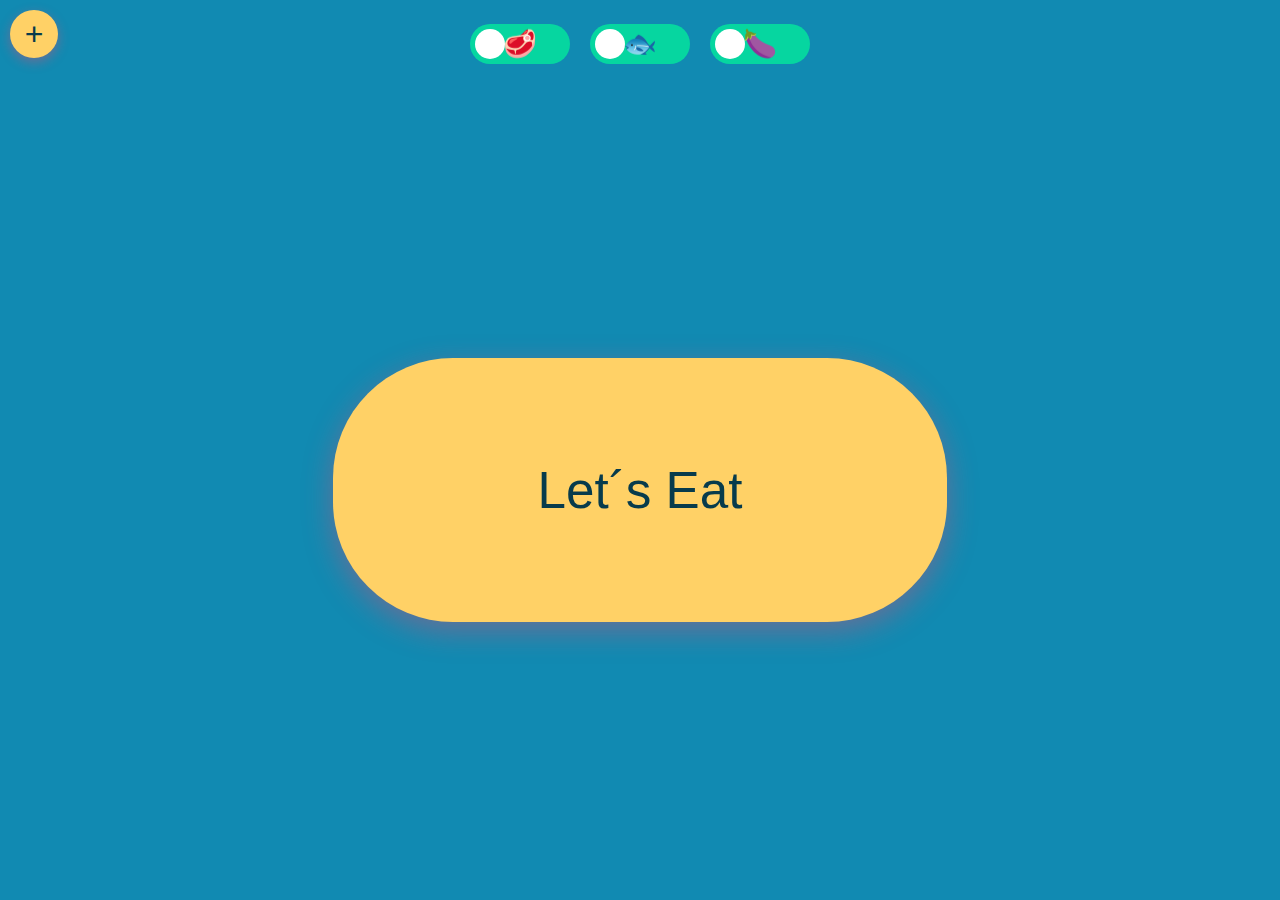
==== index.html @ 43ec03b9 "First commit" ====
<!DOCTYPE html>
<html lang="en">
<head>
  <meta charset="UTF-8" />
  <title>Random Recipe Picker</title>
  <!-- Link to external CSS -->
  <link rel="stylesheet" href="styles.css" />
</head>
<body>

  <!-- Plus sign in the top-left corner (for later functionality) -->
  <button id="plus-button" class="plus-button">+</button>

  <header>
    <!-- Filter Toggles (ALWAYS VISIBLE) -->
    <div id="filter-container">
      <!-- Meat Toggle -->
      <label class="toggle-switch">
        <input type="checkbox" id="exclude-meat" />
        <span class="switch-slider">🥩</span>
      </label>
  
      <!-- Fish Toggle -->
      <label class="toggle-switch">
        <input type="checkbox" id="exclude-fish" />
        <span class="switch-slider">🐟</span>
      </label>
  
      <!-- Vegetarian Toggle -->
      <label class="toggle-switch">
        <input type="checkbox" id="exclude-vegetarian" />
        <span class="switch-slider">🍆</span>
      </label>
    </div>
  </header>
  
  <main>
    <!-- Big Button in the Center -->
    <button id="random-recipe-btn">Let´s Eat</button>
  </main>

  <!-- Recipe Display Section (initially hidden) -->
  <section id="recipe-display" class="hidden">
    <!-- Picture Above the Text -->

    <h2 id="recipe-name"></h2>
    <p>
      <strong></strong> <span id="recipe-location"></span>
    </p>
    <p>
      <strong>Main Ingredient:</strong> <span id="recipe-ingredient"></span>
    </p>
    <p>
      <strong>Notes:</strong> <span id="recipe-notes"></span>
    </p>

    <!-- Smaller Random Button (on Recipe Page) -->
    <button id="random-recipe-btn-secondary" class="small-random-btn">
      What´s Next?🚀
    </button>

  </section>

  <!-- Link to external JS -->
  <script src="script.js"></script>
</body>
</html>
---- styles.css ----
/***************************
 * Common Base Styles
 ****************************/
 * {
    margin: 0;
    padding: 0;
    box-sizing: border-box;
  }
  
  body {
    font-family: sans-serif;
    background-color: #118AB2;
    display: flex;
    flex-direction: column;
    min-height: 100vh;
  }
  
  /***************************
   * PLUS BUTTON (top-left)
   ****************************/
  .plus-button {
    position: absolute;
    top: 10px;
    left: 10px;
    background-color: #FFD166;
    color: #073B4C;
    font-size: 2rem;
    width: 48px;
    height: 48px;
    border: none;
    border-radius: 50%;
    cursor: pointer;
    box-shadow: 0 4px 12px rgba(239, 71, 111, 0.4);
    transition: transform 0.2s, box-shadow 0.2s;
  }
  
  .plus-button:hover {
    transform: scale(1.1);
    box-shadow: 0 6px 16px rgba(239, 71, 111, 0.5);
  }
  
  /***************************
   * HEADER & FILTERS
   ****************************/
  header {
    text-align: center;
    padding: 1em;
    background: #118AB2;
  }
  
  #filter-container {
    margin-top: 0.5em;
    display: flex;
    justify-content: center;
    gap: 20px;
  }
  
  /***************************
   * LARGE TOGGLE SWITCH
   ****************************/
  .toggle-switch {
    position: relative;
    display: inline-block;
    width: 100px;
    height: 40px;
  }
  
  /* Hide the default checkbox */
  .toggle-switch input {
    display: none;
  }
  
  /* Slider background (default = green/teal) */
  .switch-slider {
    position: relative;
    display: flex;
    align-items: center;
    justify-content: center;
    cursor: pointer;
    width: 100%;
    height: 100%;
    border-radius: 34px;
    background-color: #06D6A0; /* Not excluded */
    color: #fff;
    font-weight: bold;
    font-size: 1.7rem; /* bigger text (for emojis) */
    transition: 0.4s;
  }
  
  /* “Knob” that moves left-right */
  .switch-slider::before {
    content: "";
    position: absolute;
    left: 5px;
    top: 5px;
    width: 30px;
    height: 30px;
    background-color: #fff;
    border-radius: 50%;
    transition: 0.4s;
  }
  
  /* Checked => Red background (excluded) */
  .toggle-switch input:checked + .switch-slider {
    background-color: #EF476F;
  }
  
  /* Move the knob to the right when checked */
  .toggle-switch input:checked + .switch-slider::before {
    transform: translateX(60px);
  }
  
  /***************************
   * MAIN (Center Big Button)
   ****************************/
  main {
    flex: 1;
    display: flex;
    align-items: center;
    justify-content: center;
  }
  
  #random-recipe-btn {
    font-size: 3.2rem; /* Increase font size */
    padding: 2em 4em; /* Add more padding */
    border: none;
    border-radius: 120px; /* Large radius */
    cursor: pointer;
    background-color: #FFD166; 
    color: #073B4C;
    box-shadow: 0 9px 30px rgba(239, 71, 111, 0.4);
    transition: transform 0.3s, box-shadow 0.3s;
  }
  
  #random-recipe-btn:hover {
    transform: scale(1.05);
    box-shadow: 0 6px 16px rgba(239, 71, 111, 0.4);
  }
  
  /***************************
   * RECIPE DISPLAY SECTION
   ****************************/
  /* Force #recipe-display to be hidden if it has class="hidden" */
  #recipe-display.hidden {
    display: none;
  }
  
  #recipe-display {
    position: absolute;
    top: 150px; /* or 100px, 120px, as desired */
    left: 50%;
    transform: translateX(-50%);
    font-size: 1.4rem;
    
    /* 
      If you still want its contents in a flex column:
      flex-direction: column;
      align-items: center;
      justify-content: flex-start; 
    */
    display: flex;
    flex-direction: column;
    align-items: center;
    text-align: center;

    line-height: 1.8; /* Adjust this value as needed */
  
    padding: 2em 1em;
    color: #FFD166;
  }

  #recipe-display h2 {
    color: white;
    font-size: 1.8rem;

  }
  
  
  /***************************
   * BACK & SECONDARY BUTTON
   ****************************/
  
  /* Smaller “Random” Button on Recipe Page */
  .small-random-btn {
    margin-top: 2em;
    margin-right: 1em;
    font-size: 1rem;
    padding: 0.6em 1em;
    border: none;
    border-radius: 25px;
    cursor: pointer;
    background-color: #00bfff; /* Distinct color */
    color: #fff;
    box-shadow: 0 4px 12px rgba(0, 191, 255, 0.3);
    transition: transform 0.3s, box-shadow 0.3s;
  }
  
  .small-random-btn:hover {
    transform: scale(1.05);
    background-color: #EF476F;
    box-shadow: 0 6px 16px rgba(0, 191, 255, 0.4);
  }

  #recipe-location a {
    color: #06D6A0;          /* The main link color */
    text-decoration: none;   /* Remove underline if desired */
    text-decoration: underline;
  }
  
  #recipe-location a:hover {
    color: #ff820e; 
  }
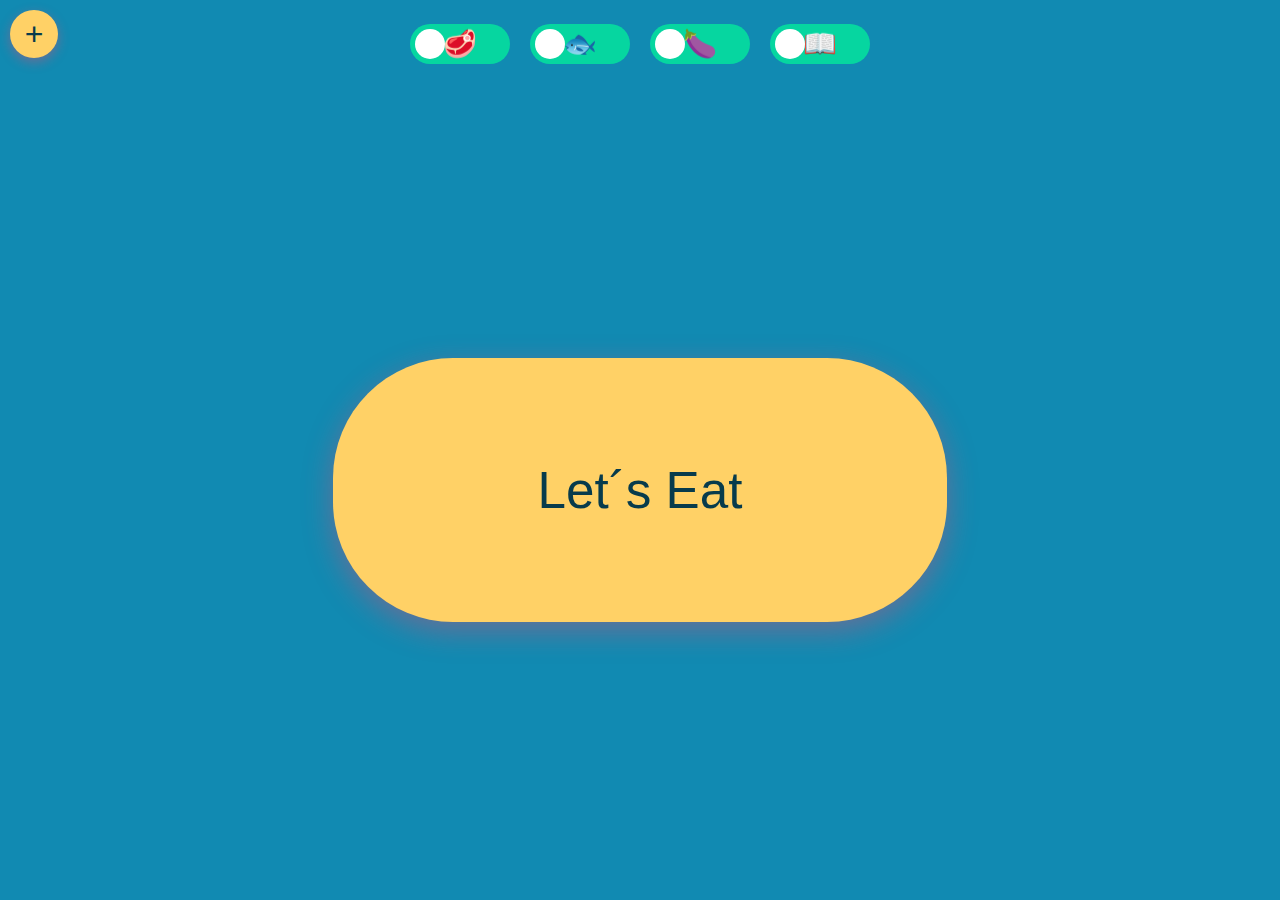
==== commit 6aa0a6c5: "Added book filter" ====
--- a/index.html
+++ b/index.html
@@ -31,6 +31,12 @@
         <input type="checkbox" id="exclude-vegetarian" />
         <span class="switch-slider">🍆</span>
       </label>
+
+      <label class="toggle-switch">
+        <input type="checkbox" id="exclude-non-web" />
+        <span class="switch-slider">📖</span>
+      </label>
+
     </div>
   </header>
   
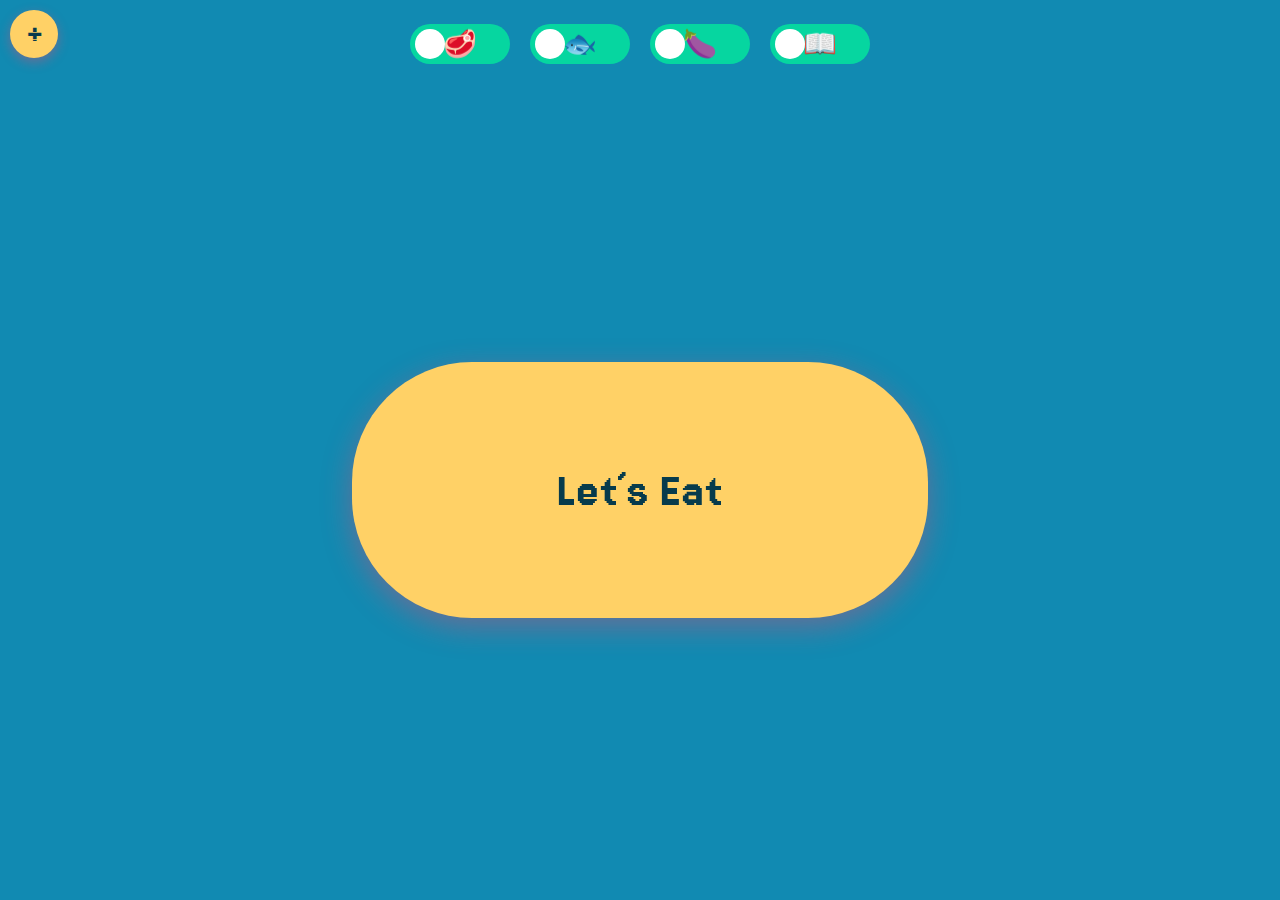
==== commit ca30b3f4: "Added recepies" ====
--- a/index.html
+++ b/index.html
@@ -54,7 +54,7 @@
       <strong></strong> <span id="recipe-location"></span>
     </p>
     <p>
-      <strong>Main Ingredient:</strong> <span id="recipe-ingredient"></span>
+      <strong>Main:</strong> <span id="recipe-ingredient"></span>
     </p>
     <p>
       <strong>Notes:</strong> <span id="recipe-notes"></span>
@@ -62,7 +62,7 @@
 
     <!-- Smaller Random Button (on Recipe Page) -->
     <button id="random-recipe-btn-secondary" class="small-random-btn">
-      What´s Next?🚀
+      🎲
     </button>
 
   </section>
--- a/styles.css
+++ b/styles.css
@@ -5,10 +5,11 @@
     margin: 0;
     padding: 0;
     box-sizing: border-box;
+    font-family: 'Jersey-15', Arial, sans-serif;
   }
   
   body {
-    font-family: sans-serif;
+    font-family: 'Jersey-15', Arial, sans-serif;
     background-color: #118AB2;
     display: flex;
     flex-direction: column;
@@ -172,6 +173,7 @@
   #recipe-display h2 {
     color: white;
     font-size: 1.8rem;
+    font-family: 'Jersey-15', Arial, sans-serif;
 
   }
   
@@ -210,5 +212,13 @@
   #recipe-location a:hover {
     color: #ff820e; 
   }
+
+  @font-face {
+    font-family: 'Jersey-15';
+    src: url('../fonts/Jersey-15.woff2') format('woff2'),
+         url('../fonts/Jersey-15.woff') format('woff');
+    font-weight: normal;
+    font-style: normal;
+  }
   
   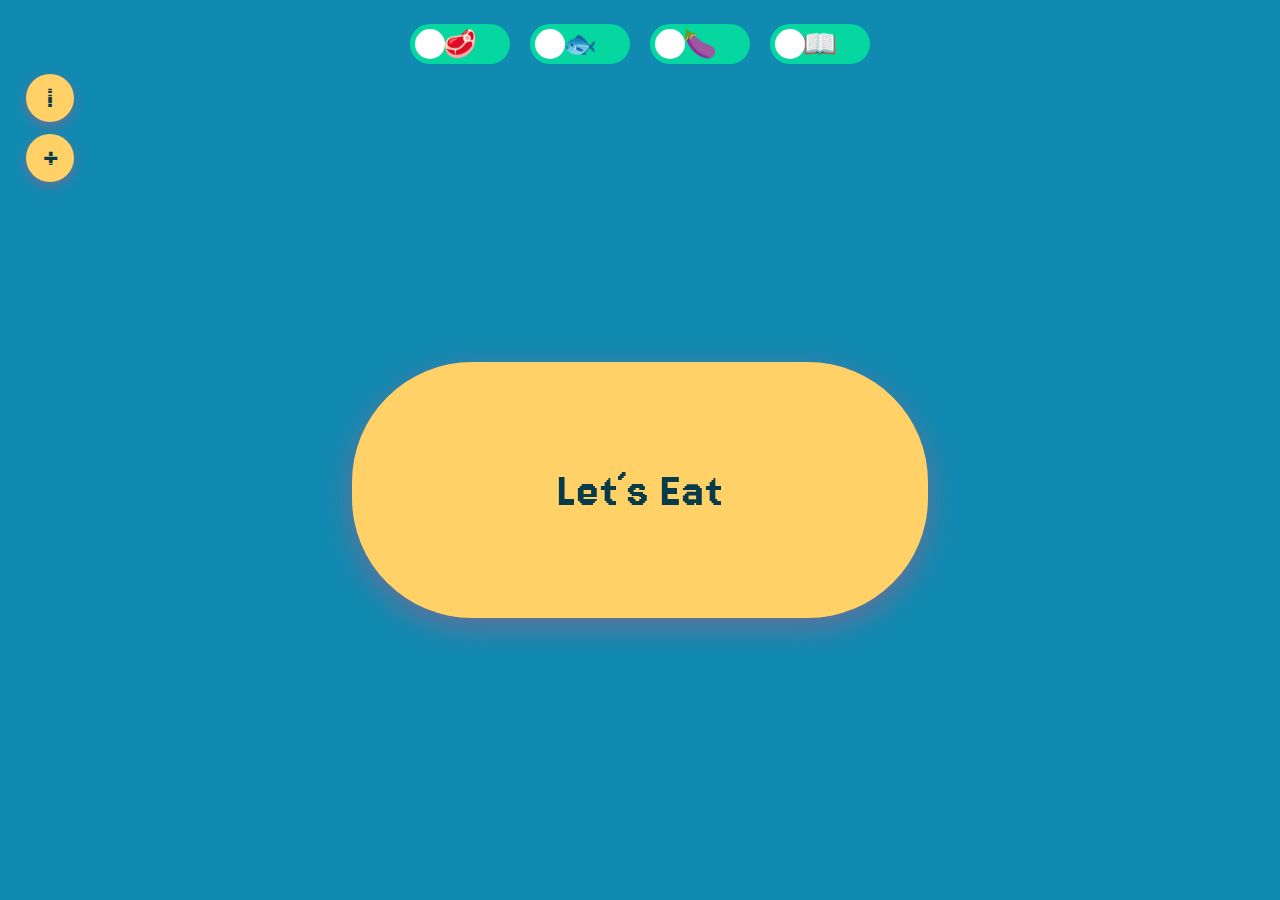
==== commit 0deb0fb8: "Added email funconality" ====
--- a/index.html
+++ b/index.html
@@ -1,5 +1,6 @@
 <!DOCTYPE html>
 <html lang="en">
+<meta name="viewport" content="width=device-width, initial-scale=1.0">
 <head>
   <meta charset="UTF-8" />
   <title>Random Recipe Picker</title>
@@ -8,38 +9,59 @@
 </head>
 <body>
 
-  <!-- Plus sign in the top-left corner (for later functionality) -->
-  <button id="plus-button" class="plus-button">+</button>
-
   <header>
-    <!-- Filter Toggles (ALWAYS VISIBLE) -->
+    <!-- Filter Toggles -->
     <div id="filter-container">
       <!-- Meat Toggle -->
       <label class="toggle-switch">
         <input type="checkbox" id="exclude-meat" />
         <span class="switch-slider">🥩</span>
       </label>
-  
       <!-- Fish Toggle -->
       <label class="toggle-switch">
         <input type="checkbox" id="exclude-fish" />
         <span class="switch-slider">🐟</span>
       </label>
-  
       <!-- Vegetarian Toggle -->
       <label class="toggle-switch">
         <input type="checkbox" id="exclude-vegetarian" />
         <span class="switch-slider">🍆</span>
       </label>
-
+      <!-- Non-web Toggle -->
       <label class="toggle-switch">
         <input type="checkbox" id="exclude-non-web" />
         <span class="switch-slider">📖</span>
       </label>
+    </div>
 
+    <!-- A separate container for the two buttons -->
+    <div id="button-row">
+      <!-- Info/Plus sign -->
+      <button id="plus-button" class="plus-button">i</button>
+      <!-- Infinity Button (Dinner for a Week) -->
+      <button id="week-button" class="week-button">+</button>
     </div>
   </header>
-  
+
+  <!-- RED OVERLAY for additional info -->
+  <div id="cookbook-overlay" class="overlay hidden-overlay">
+    <div class="overlay-content">
+      <h2>Cookbooks</h2>
+      <p>
+        This website features links to various recipes, including online sources
+        and traditional recipes from classic cookbooks...
+      </p>
+      <br>
+      <ul class="cookbook-links">
+        <li><a href="https://www.phaidon.com/store/cookbooks-food-and-drink/bao-9781838666200/" 
+               target="_blank">BAO - ERCHEN CHANG</a></li>
+        <li><a href="#" target="_blank">Example Cookbook 2</a></li>
+        <li><a href="#" target="_blank">Example Cookbook 3</a></li>
+      </ul>
+      <button id="back-btn" class="small-random-btn">Back</button>
+    </div>
+  </div>
+
   <main>
     <!-- Big Button in the Center -->
     <button id="random-recipe-btn">Let´s Eat</button>
@@ -47,27 +69,17 @@
 
   <!-- Recipe Display Section (initially hidden) -->
   <section id="recipe-display" class="hidden">
-    <!-- Picture Above the Text -->
+    <h2 id="recipe-name"></h2>
+    <p><span id="recipe-location"></span></p>
+    <p><strong>Main:</strong> <span id="recipe-ingredient"></span></p>
+    <p><strong>Notes:</strong> <span id="recipe-notes"></span></p>
 
-    <h2 id="recipe-name"></h2>
-    <p>
-      <strong></strong> <span id="recipe-location"></span>
-    </p>
-    <p>
-      <strong>Main:</strong> <span id="recipe-ingredient"></span>
-    </p>
-    <p>
-      <strong>Notes:</strong> <span id="recipe-notes"></span>
-    </p>
-
-    <!-- Smaller Random Button (on Recipe Page) -->
     <button id="random-recipe-btn-secondary" class="small-random-btn">
       🎲
     </button>
-
   </section>
 
   <!-- Link to external JS -->
   <script src="script.js"></script>
 </body>
-</html>
+</html>--- a/styles.css
+++ b/styles.css
@@ -14,6 +14,11 @@
     display: flex;
     flex-direction: column;
     min-height: 100vh;
+  }
+
+  #button-row {
+    position: relative; /* So it doesn’t interfere with absolute button positioning */
+    height: 0;         /* We'll effectively let the absolute buttons float above this. */
   }
   
   /***************************
@@ -36,6 +41,27 @@
   }
   
   .plus-button:hover {
+    transform: scale(1.1);
+    box-shadow: 0 6px 16px rgba(239, 71, 111, 0.5);
+  }
+
+  .week-button {
+    position: absolute;
+    top: 70px;
+    left: 10px;
+    background-color: #FFD166;
+    color: #073B4C;
+    font-size: 2rem;
+    width: 48px;
+    height: 48px;
+    border: none;
+    border-radius: 50%;
+    cursor: pointer;
+    box-shadow: 0 4px 12px rgba(239, 71, 111, 0.4);
+    transition: transform 0.2s, box-shadow 0.2s;
+  }
+  
+  .week-button:hover {
     transform: scale(1.1);
     box-shadow: 0 6px 16px rgba(239, 71, 111, 0.5);
   }
@@ -176,6 +202,24 @@
     font-family: 'Jersey-15', Arial, sans-serif;
 
   }
+
+    /***************************
+   * COOK BOOK LINKS
+   ****************************/
+
+  .cookbook-links {
+    color:#06D6A0
+  }
+
+  .cookbook-links a {
+    color: black; /* Your desired link color */
+    text-decoration: none;
+  }
+  /* Styling for when a user hovers over the link */
+  .cookbook-links a:hover {
+      color: #E64A19; /* Hover color */
+      text-decoration: underline;
+  }
   
   
   /***************************
@@ -213,12 +257,271 @@
     color: #ff820e; 
   }
 
+
+/***************************
+ * Remove Rectangular Flash (Tap Highlight)
+ ****************************/
+ .toggle-switch input,
+ .small-random-btn,
+ button,
+ input,
+ body {
+   -webkit-tap-highlight-color: transparent;
+   -webkit-tap-highlight-color: rgba(0,0,0,0);
+ }
+
+/***************************
+ * Responsive Design for Mobile
+ ****************************/
+ @media screen and (max-width: 768px) {
+  
+  /* 1. Show them in normal flow */
+  .plus-button,
+  .week-button {
+    position: static;             /* override absolute */
+    display: inline-block;        /* or 'block' if you want them stacked */
+
+
+    /* Keep these to preserve the circle shape: */
+    width: 95px;            /* make them bigger */
+    height: 95px;
+    border-radius: 60%;
+    font-size: 3rem;        /* bigger text */
+    margin-top: 4em;        /* push them down from the toggles */
+    margin-left: 0.5em;     /* optional horizontal spacing */
+    margin-right: 0.5em;
+  }
+
+  /* 2. Use flex to lay them out side-by-side (or stacked) */
+  #button-row {
+    display: flex;
+    justify-content: center;
+    align-items: center; 
+    margin-top: 4em; /* spacing below toggles */
+  }
+
+  /* Remove .plus-button's desktop top/left if needed */
+  .plus-button, .week-button {
+    top: auto !important;
+    left: auto !important;
+  }
+
+
+
+  /* You can center them horizontally if you'd like: */
+  #button-row {
+    display: flex; /* puts them in a row */
+    justify-content: center;
+    margin-top: 1em; /* some spacing below toggles */
+  }
+
+  /* remove the top/left lines if needed */
+  .plus-button,
+  .week-button {
+    top: auto;
+    left: auto;
+  }
+
+  /* 2. Adjust .toggle-switch if you want bigger toggles, etc. */
+  #filter-container {
+    display: grid;
+    grid-template-columns: 1fr 1fr; 
+    gap: 20px;
+    justify-items: center;
+    align-items: center; 
+    padding: 1em;
+  }
+
+  
+    /* 2. Arrange Toggles in 2x2 Grid */
+    #filter-container {
+        display: grid;
+        grid-template-columns: 1fr 1fr; /* two equal columns */
+        gap: 20px;
+        /* Center grid items horizontally and vertically */
+        justify-items: center;
+        align-items: center;
+        /* or place-items: center; (shorthand) */
+        
+        padding: 1em;
+      }
+  
+    /* 3. Make toggles bigger for mobile */
+    .toggle-switch {
+      width: 120px;
+      height: 60px;
+    }
+  
+    /* Hide the original emoji text so it doesn't overlap the knob */
+    .switch-slider {
+      font-size: 0;    /* effectively hides the text “🥩”, “🐟”, etc. */
+      position: relative;
+      border-radius: 34px;
+      background-color: #06D6A0; /* default color */
+      transition: background-color 0.4s;
+    }
+  
+    /* The knob (with emoji) on mobile => ::before */
+    .switch-slider::before {
+      content: ""; /* We'll override this content per toggle ID below */
+      position: absolute;
+      width: 50px;
+      height: 50px;
+      left: 5px;
+      top: 5px;
+      background-color: #fff;
+      border-radius: 50%;
+      display: flex;            /* center the emoji in the knob */
+      align-items: center;
+      justify-content: center;
+      font-size: 2rem;          /* knob emoji size */
+      transition: transform 0.4s;
+    }
+  
+    /* Change background color when checked */
+    .toggle-switch input:checked + .switch-slider {
+      background-color: #EF476F;
+    }
+  
+    /* Move knob right when checked */
+    .toggle-switch input:checked + .switch-slider::before {
+      transform: translateX(60px);
+    }
+  
+    /* 4. Set the emoji for each toggle knob */
+    #exclude-meat + .switch-slider::before {
+      content: "🥩";
+    }
+    #exclude-fish + .switch-slider::before {
+      content: "🐟";
+    }
+    #exclude-vegetarian + .switch-slider::before {
+      content: "🍆";
+    }
+    #exclude-non-web + .switch-slider::before {
+      content: "📖";
+    }
+  
+    /* 5. Random Button Adjustments */
+    #random-recipe-btn {
+      font-size: 3rem;
+      padding: 1em;
+      border-radius: 0;
+      width: 100%;
+      max-width: none;
+      margin: 0;
+    }
+  }
+
+  #recipe-display {
+    position: absolute;         /* Removes absolute positioning */
+    transform: none;          /* No need to shift with translate */
+    margin: 2em auto;
+    display: flex;  
+    left: 50%;
+    transform: translateX(-50%);       
+    /* Center the section, add top/bottom margin if needed */
+
+    width: 90%;               /* Let it take up most of the screen width */
+    max-width: 600px;         /* Optional cap, if you want a max limit */
+    font-size: 1.4rem;        /* Slightly larger text if desired */
+    line-height: 1.5;         /* Maintain good readability */
+    padding: 1em;             /* Adjust padding as needed */
+    text-align: center;         /* If you prefer left-aligned text on mobile */
+  }
+
+  .small-random-btn {
+    display: block;            /* Make the button a block-level element */
+    margin: 1em auto;          /* Center it horizontally */
+    font-size: 2rem;
+    padding: 0.8em 1em;
+    border: none;
+    border-radius: 20px;
+  }
+
+  /***************************
+   * Fix Rectangular Flash on Toggles
+   ****************************/
+  .toggle-switch input:focus + .switch-slider {
+    outline: none;
+    box-shadow: none;
+  }
+  
+  
+  
+
+  
+  
   @font-face {
     font-family: 'Jersey-15';
-    src: url('../fonts/Jersey-15.woff2') format('woff2'),
-         url('../fonts/Jersey-15.woff') format('woff');
+    src: url('./fonts/Jersey-15.woff2') format('woff2'),
+         url('./fonts/Jersey-15.woff') format('woff');
     font-weight: normal;
     font-style: normal;
   }
+
+  /***************************
+ * RED OVERLAY
+ ****************************/
+.overlay {
+  position: fixed;         /* Stays in place relative to viewport */
+  top: 0;
+  left: 0;
+  width: 100vw;            /* Cover the entire screen width */
+  height: 100vh;           /* Cover the entire screen height */
+  background-color: rgba(255, 0, 0, 0.9); /* Semi-transparent red */
+  display: flex;           /* Use flex to center content */
+  align-items: center;
+  justify-content: center;
+  z-index: 9999;           /* Ensure it sits on top of everything else */
+}
+
+/* Hidden by default until triggered by script */
+.hidden-overlay {
+  display: none;
+}
+
+.overlay-content {
+  background-color: #ffffff;   /* White box for text readability */
+  color: #333;
+  padding: 2em;
+  border-radius: 10px;
+  text-align: center;
+  width: 80%;
+  max-width: 500px;
+}
+
+.overlay-content h2 {
+  margin-bottom: 1em;
+}
+
+.overlay-content ul {
+  text-align: left;      /* For a normal left-aligned list */
+  margin: 0 auto;
+  padding: 0 1em;
+  list-style: disc;
+}
+
+/***************************
+ * CLOSE OVERLAY BUTTON
+ ****************************/
+.close-overlay-btn {
+  margin-top: 2em;
+  padding: 0.6em 1.2em;
+  border: none;
+  border-radius: 25px;
+  cursor: pointer;
+  background-color: #EF476F;
+  color: #fff;
+  font-size: 1rem;
+  box-shadow: 0 4px 12px rgba(239, 71, 111, 0.3);
+  transition: transform 0.2s, box-shadow 0.2s;
+}
+
+.close-overlay-btn:hover {
+  transform: scale(1.05);
+  box-shadow: 0 6px 16px rgba(239, 71, 111, 0.5);
+}
+
   
   